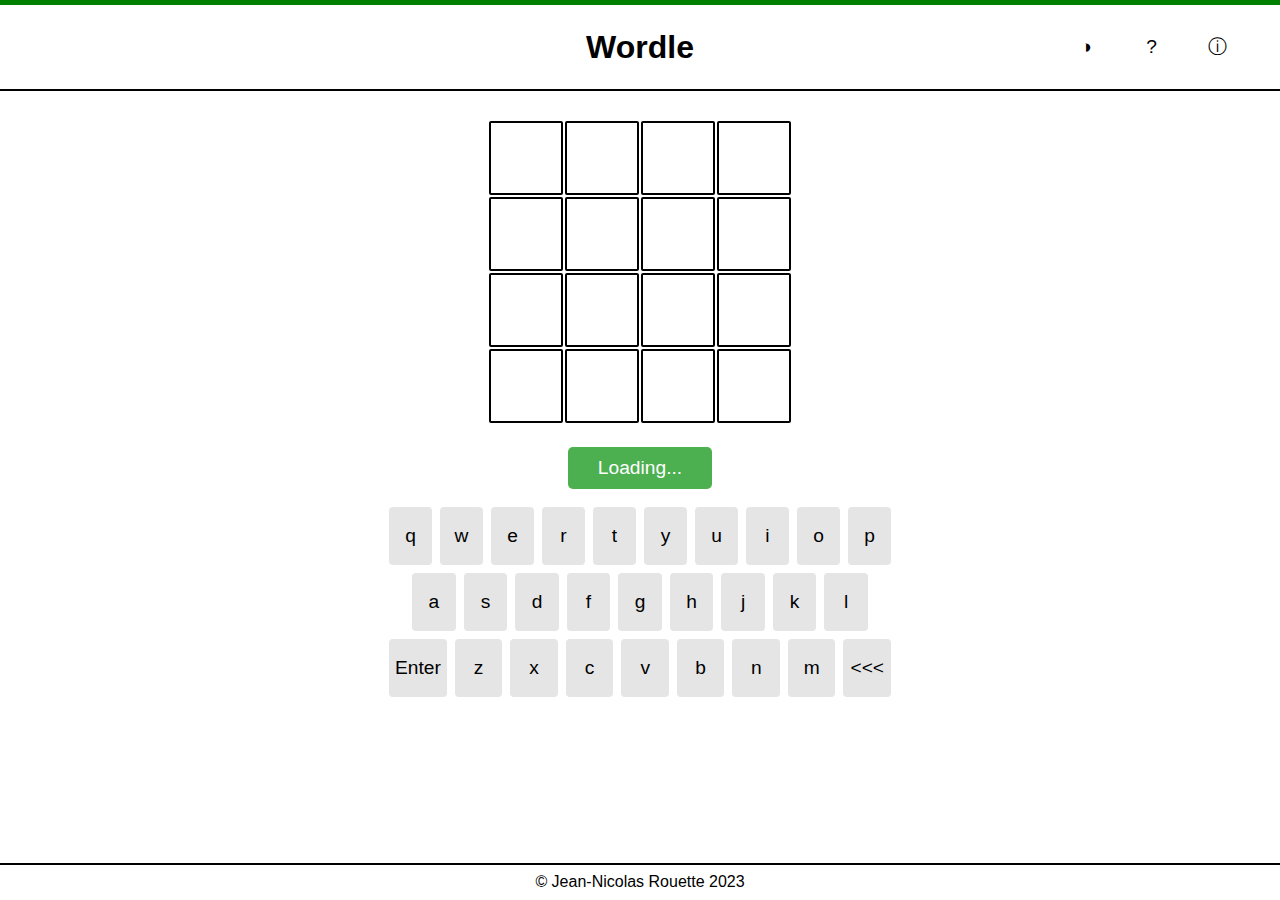
==== wordle/index.html @ 145ebba8 "Keyboard V2" ====
<!DOCTYPE html>
<html lang="en-US">
	<head>
		<meta charset="utf-8" />
    	<meta name="viewport" content="width=device-width" />
    	<title>Wordle</title>
    	<link rel="stylesheet" href="./style.css" />
  	</head>
  	<body>
		<div class="header">
			<div class="header_left"></div>
			<div class="header_center">
				<b>Wordle</b>
			</div>
			<div class="header_right">
				<button onclick="themeToggle()">&#9681;</button>
				<button onclick="hintToggle()">&#63;</button>
				<button onclick="infoToggle()">&#9432;</button>
			</div>
		</div>
		<div class="contentContainer" id="contentContainer">
			<div class="mainContentContainer" id="mainContentContainer">
				<div id="board-container">
					<div id="board">
					</div>
					<div id="hiddenWin"><img src="https://res.cloudinary.com/mkf/image/upload/v1675467141/ENSF-381/labs/congrats_fkscna.gif" alt="Congartulations!">
					</div>
				</div>
				<div class="startButton-container">
					<button onclick="startOver()" class="startButton" id="startButton">Start Over</button>
				</div>
				<div class="keyboardContainer">
					<div class="keyboard"></div>
				</div>
			</div>
			<div id="infoContainer">
				<div id="info"></div>
			</div>
		</div>
		<div class="footerContainer">
			<div id="hintContainer" class="hintContainer">
				<span id="hint"></span>
			</div>
			<div id="winBarContainer" class="winBarContainer">
				<span id="winBar">You Won!</span>
			</div>
			<div id="failedBarContainer" class="failedBarContainer">
				<span id="failedBar">You Failed!</span>
			</div>
			<div class="footer">
				<span>&#169; Jean-Nicolas Rouette 2023</span>
			</div>
		</div>
		<script src="./wordle.js"></script>
  	</body>
</html>
---- wordle/style.css ----
body {
  margin: 0;
  padding: 0;
  font-family: Arial, Helvetica, sans-serif;
  background-color: white;
  color: black;
  min-height:100vh; 
  display:flex; 
  flex-direction:column;
}

/*-------------------------------
-------------------------------*/

.hintContainer {
  display: none;
}
.showHint{
  display: block;
  justify-content: center;
  align-content: center;
  text-align: center;
  background-color: rgb(255, 241, 222);
  padding: 20px;
}

/*-------------------------------
-------------------------------*/

.winBarContainer {
  display: none;
}
.showWinBar {
  display: block;
  justify-content: center;
  align-content: center;
  text-align: center;
  background-color: rgb(237, 236, 236);
  padding: 20px;
}
.dark-mode .showWinBar {
  background-color: rgb(70, 70, 70);
}
#hideBoard {
  display: none;
}
#hiddenWin {
  display: none;
}
#shownWin {
  display: flex;
  justify-content: center;
  align-content: center;
}
#shownWin img{
  width:70%;
  height:70%;
}
.failedBarContainer {
  display: none;
}
.showFailedBar {
  display: block;
  justify-content: center;
  align-content: center;
  text-align: center;
  background-color: rgb(253, 125, 125);
  padding: 20px;
}
.dark-mode .showFailedBar {
  background-color: rgb(104, 0, 0);
}

/*-------------------------------
-------------------------------*/

.dark-mode {
  background-color: rgb(5, 5, 5);
  color: rgb(200, 200, 200);
}
.dark-mode .square {
  border: 2px solid rgb(200, 200, 200);
}
.dark-mode .header {
  border-top-color: rgb(0, 50, 0);
}
.dark-mode .startButton {
  background-color: rgb(0, 50, 0);
  color: rgb(200, 200, 200);
}
.dark-mode .header_right button:hover {
  background-color: rgb(40, 40, 40);
}
.dark-mode .showHint{
  background-color: rgba(255, 149, 0, 0.112);
}
.dark-mode .correctChar{
  background-color: rgb(153, 133, 8);
}
.dark-mode .correctLocation{
  background-color: rgb(17, 116, 17);
}
.dark-mode .incorrectChar{
  background-color: rgb(82, 82, 82);
}
/*-------------------------------
-------------------------------*/
.headerContainer {
  display: flex;
  flex-grow: 2;
  flex-shrink: 0;
}
.header {
  display: flex;
  flex-direction: row;
  align-items: center;
  justify-content: flex-start;
  flex-wrap: nowrap;
  height: auto;
  padding: 0px 30px;
  background-color: inherit;
  border-top-style: solid;
  border-bottom-style: solid;
  border-top-width: 5px;
  border-bottom-width: 2px;
  border-top-color: rgb(0, 128, 0);
  
}
.header_left {
  flex: 1;
}
.header_center {
  padding: 20px;
  font-size: 2rem;
  text-align: center;
  flex: 4;
  cursor: default;
}
.header_right {
  display: flex;
  align-items: center;
  text-align: right;
  justify-content: space-between;
  font-size: 1.5rem;
  flex: 1;
}
.header_right button {
  width: 100%;
  height: 84px;
  padding: 0px 0px;
  border: none;
  background-color: inherit;
  text-align: center;
  text-decoration: none;
  display: inline-block;
  cursor: pointer;
  font-size: 1.2rem;
  color: inherit;
}
.header_right button:hover {
  background-color: rgb(229, 229, 229);
}

/*-------------------------------
-------------------------------*/

.mainContentContainer .showWinCenter{
  display: none;
  flex-direction: column;
  flex: 1;
}

/*-------------------------------
-------------------------------*/

.mainContentContainer {
  display: flex;
  flex-direction: column;
  flex: 1;
}
.contentContainer {
  flex-grow: 150;
  display: flex;
  flex-direction: row;
  justify-content: center;
  flex-wrap: nowrap;
}
.info-tab {
  display: flex;
  flex: 1;
  align-items: flex-start;
  justify-content: flex-start;
  flex-wrap: nowrap;
  height: auto;
  border-left: 1px solid;
  color: inherit;
}
.info-tab #info{
  padding: 20px;
}
#board-container {
  display: flex;
  justify-content: center;
  align-items: center;
  overflow: hidden;
  padding-top: 20px;
}
#board {
  display: grid;
  grid-template-columns: repeat(4, 1fr);
  grid-gap: 2px;
  padding: 10px;
  box-sizing: border-box;
}
.square {
  border: 2px solid black;
  min-width: 70px;
  min-height: 70px;
  border-radius: 2px;
  text-align: center;
  font-size: 3.5rem;
}
.correctChar{
  background-color: rgb(230, 202, 19);
}
.correctLocation{
  background-color: rgb(10, 193, 10);
}
.incorrectChar{
  background-color: rgb(150, 150, 150);
}

/*-------------------------------
-------------------------------*/

.startButton-container {
  padding-top: 10px;
  display: flex;
  width: 100%;
  align-items: center;
  justify-content: center;
}
.startButton {
  background-color: #4CAF50;
  border: none;
  color: white;
  padding: 10px 30px;
  text-align: center;
  text-decoration: none;
  display: inline-block;
  font-size: 16px;
  margin: 4px 2px;
  cursor: pointer;
  border-radius: 5px;
  font-size: 1.2rem;
}

/*-------------------------------
-------------------------------*/

.footerContainer {
  flex-grow: 1;
  flex-shrink: 0;
  justify-content: center;
  align-content: center;
}
.footer {
  background-color: inherit;
  border-top-style: solid;
  /*
  position: fixed;
  left: 0;
  bottom: 0;
  */

  border-top-width: 2px;
  text-align: center;
  padding: 8px;
}

/*-------------------------------
-------------------------------*/

#liStyle {
  list-style-type: circle;
  padding-bottom: 10px;
}
#h3Style {
  padding-left: 40px;
}

/*-------------------------------
-------------------------------*/

.keyboardContainer {
  margin-top: 10px;
  width: 100%;
  display: flex;
  align-items: center;
  justify-content: center;
}
.keyboard {
  flex: 1;
  max-width: 510px;
  display: flex;
  flex-direction: column;
  justify-content: center;
  align-content: center;
}
.keyboardRow0,
.keyboardRow2 {
  flex: 1;
  display: flex;
  flex-direction: row;
  justify-content: center;
}
.keyboardRow1Container1 {
  flex: 1;
  display: flex;
  flex-direction: row;
  justify-content: center;
}
.keyboardRow1{
  flex: 20;
  display: flex;
  flex-direction: row;
  justify-content: center;
}
.buffer1,
.buffer2 {
  flex: 1;
}
.keyboard button {
  flex: 1;
  height: 58px;
  border-radius: 4px;
  border: none;
  background-color: rgb(229, 229, 229);
  margin: 4px;
  font-size: 1.2rem;
  color: inherit;
}
.keyboard button.correctLocation {
  background-color: rgb(10, 193, 10);
}
.keyboard button.correctChar {
  background-color: rgb(230, 202, 19);
}
.keyboard button.incorrectChar {
  background-color: rgb(150, 150, 150);
}
.dark-mode .keyboard button {
  background-color: rgb(35, 35, 35);
}
.dark-mode .keyboard button.correctLocation {
  background-color: rgb(17, 116, 17);
}
.dark-mode .keyboard button.correctChar {
  background-color: rgb(153, 133, 8);
}
.dark-mode .keyboard button.incorrectChar {
  background-color: rgb(82, 82, 82);
}

/*-------------------------------
-------------------------------*/

@media screen and (max-width: 850px) {
  .header_left {   
    flex: 2;
  }
  .header_right {
    flex: 2;
  }
}
@media screen and (max-width: 500px) {
  .header {
    padding: 0px 10px;
  }
  .header_left {   
    flex: 0;
  }
  .header_right button{
    padding: 0px 10px;
  }
  .header_center {
    text-align: left;
    padding-left: 5px;
  }
  #board-container {
    padding-top: 0px;
  }
  #board {
    grid-gap: 1px;
  }
  .square {
    min-width: 60px;
    min-height: 60px;
    font-size: 3rem;
  }
  .startButton-container {
    padding-top: 0px;
  }
  .contentContainer {
    flex-direction: column;
  }
  .mainContentContainer {
    padding-bottom: 10px;
  }
  .info-tab {
    border-left-width: 0px;
    border-top-style: solid;
    border-bottom-width: 2px;
  }
}
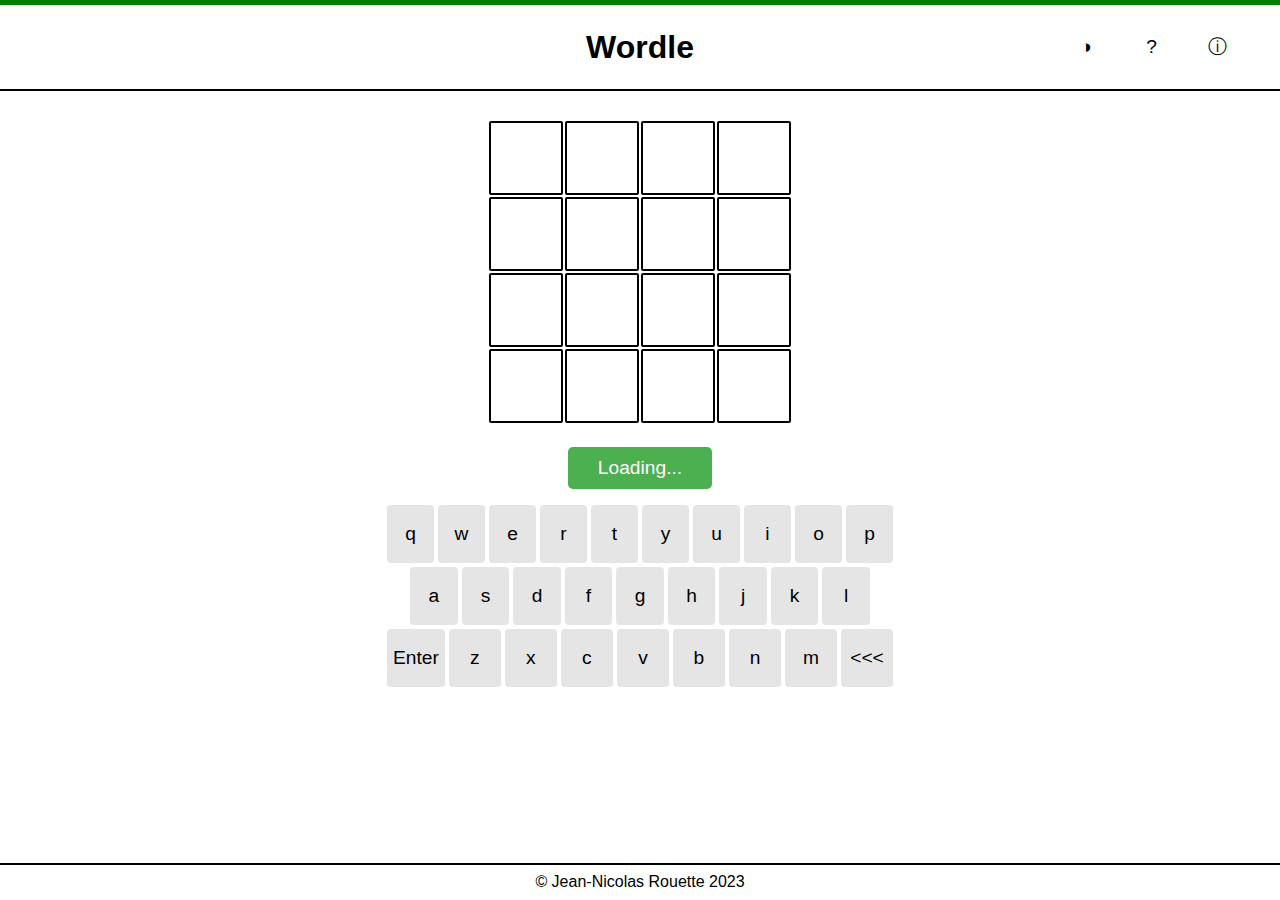
==== commit 38b3e47d: "ViewPort Change" ====
--- a/wordle/index.html
+++ b/wordle/index.html
@@ -2,7 +2,7 @@
 <html lang="en-US">
 	<head>
 		<meta charset="utf-8" />
-    	<meta name="viewport" content="width=device-width" />
+    	<meta name="viewport" content="width=device-width, initial-scale=1">
     	<title>Wordle</title>
     	<link rel="stylesheet" href="./style.css" />
   	</head>
--- a/wordle/style.css
+++ b/wordle/style.css
@@ -337,7 +337,7 @@
   border-radius: 4px;
   border: none;
   background-color: rgb(229, 229, 229);
-  margin: 4px;
+  margin: 2px;
   font-size: 1.2rem;
   color: inherit;
 }
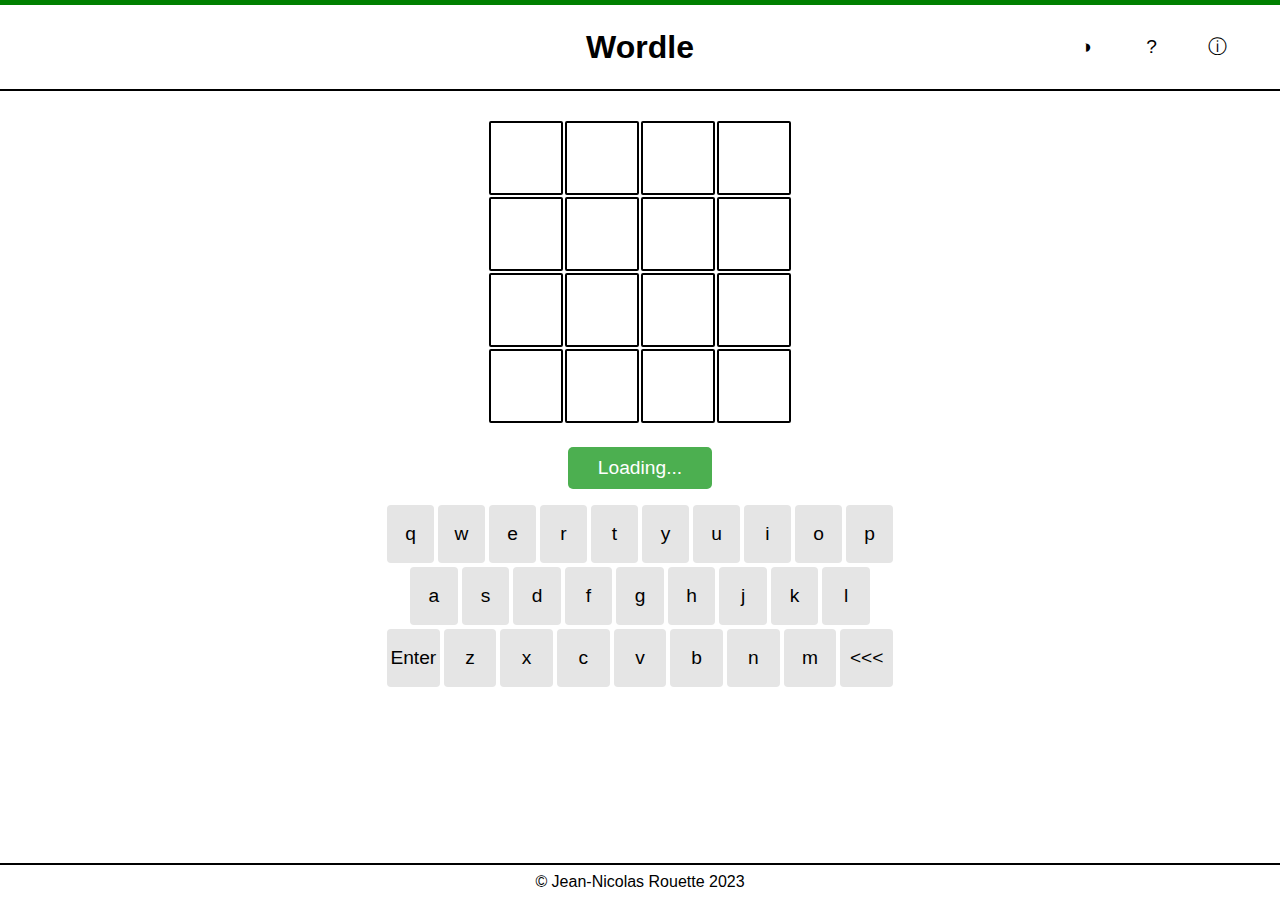
==== commit 6cf5c7a7: "Viewport Changes" ====
--- a/wordle/index.html
+++ b/wordle/index.html
@@ -3,6 +3,7 @@
 	<head>
 		<meta charset="utf-8" />
     	<meta name="viewport" content="width=device-width, initial-scale=1">
+		<meta content="width=device-width, initial-scale=1.0, maximum-scale=1.0, user-scalable=no" name="viewport"></meta>
     	<title>Wordle</title>
     	<link rel="stylesheet" href="./style.css" />
   	</head>
--- a/wordle/style.css
+++ b/wordle/style.css
@@ -5,7 +5,8 @@
   font-family: Arial, Helvetica, sans-serif;
   background-color: white;
   color: black;
-  min-height:100vh; 
+  height:100vh; 
+  height: calc(var(--vh, 1vh) * 100);
   display:flex; 
   flex-direction:column;
 }
@@ -118,7 +119,7 @@
   justify-content: flex-start;
   flex-wrap: nowrap;
   height: auto;
-  padding: 0px 30px;
+  padding: 0px 10px;
   background-color: inherit;
   border-top-style: solid;
   border-bottom-style: solid;
@@ -128,14 +129,14 @@
   
 }
 .header_left {
-  flex: 1;
+  flex: 0;
 }
 .header_center {
-  padding: 20px;
   font-size: 2rem;
-  text-align: center;
   flex: 4;
   cursor: default;
+  text-align: left;
+  padding-left: 5px;
 }
 .header_right {
   display: flex;
@@ -143,12 +144,12 @@
   text-align: right;
   justify-content: space-between;
   font-size: 1.5rem;
-  flex: 1;
+  flex: 2;
 }
 .header_right button {
   width: 100%;
   height: 84px;
-  padding: 0px 0px;
+  padding: 0px 10px;
   border: none;
   background-color: inherit;
   text-align: center;
@@ -178,11 +179,12 @@
   display: flex;
   flex-direction: column;
   flex: 1;
+  padding-bottom: 10px;
 }
 .contentContainer {
   flex-grow: 150;
   display: flex;
-  flex-direction: row;
+  flex-direction: column;
   justify-content: center;
   flex-wrap: nowrap;
 }
@@ -193,8 +195,9 @@
   justify-content: flex-start;
   flex-wrap: nowrap;
   height: auto;
-  border-left: 1px solid;
   color: inherit;
+  border-top-style: solid;
+  border-bottom-width: 2px;
 }
 .info-tab #info{
   padding: 20px;
@@ -204,22 +207,22 @@
   justify-content: center;
   align-items: center;
   overflow: hidden;
-  padding-top: 20px;
+  padding-top: 0px;
 }
 #board {
   display: grid;
+  grid-gap: 1px;
   grid-template-columns: repeat(4, 1fr);
-  grid-gap: 2px;
   padding: 10px;
   box-sizing: border-box;
 }
 .square {
   border: 2px solid black;
-  min-width: 70px;
-  min-height: 70px;
   border-radius: 2px;
   text-align: center;
-  font-size: 3.5rem;
+  min-width: 60px;
+  min-height: 60px;
+  font-size: 3rem;
 }
 .correctChar{
   background-color: rgb(230, 202, 19);
@@ -235,11 +238,11 @@
 -------------------------------*/
 
 .startButton-container {
-  padding-top: 10px;
   display: flex;
   width: 100%;
   align-items: center;
   justify-content: center;
+  padding-top: 0px;
 }
 .startButton {
   background-color: #4CAF50;
@@ -340,6 +343,7 @@
   margin: 2px;
   font-size: 1.2rem;
   color: inherit;
+  padding: 0px;
 }
 .keyboard button.correctLocation {
   background-color: rgb(10, 193, 10);
@@ -366,51 +370,49 @@
 /*-------------------------------
 -------------------------------*/
 
-@media screen and (max-width: 850px) {
+@media screen and (min-width: 500px) {
+  .header {
+    padding: 0px 30px;
+  }
   .header_left {   
     flex: 2;
   }
+  .header_right button{
+    padding: 0px 0px;
+  }
+  .header_center {
+    padding: 20px;
+    text-align: center;
+  }
+  #board-container {
+    padding-top: 20px;
+  }
+  #board {
+    grid-gap: 2px;
+  }
+  .square {
+    min-width: 70px;
+    min-height: 70px;
+    font-size: 3.5rem;
+  }
+  .startButton-container {
+    padding-top: 10px;
+  }
+  .contentContainer {
+    flex-direction: row;
+  }
+  .info-tab {
+    border-left: 2px solid;
+
+  border-top-width: 0px;
+  }
+}
+
+@media screen and (min-width: 850px) {
+  .header_left {   
+    flex: 1;
+  }
   .header_right {
-    flex: 2;
-  }
-}
-@media screen and (max-width: 500px) {
-  .header {
-    padding: 0px 10px;
-  }
-  .header_left {   
-    flex: 0;
-  }
-  .header_right button{
-    padding: 0px 10px;
-  }
-  .header_center {
-    text-align: left;
-    padding-left: 5px;
-  }
-  #board-container {
-    padding-top: 0px;
-  }
-  #board {
-    grid-gap: 1px;
-  }
-  .square {
-    min-width: 60px;
-    min-height: 60px;
-    font-size: 3rem;
-  }
-  .startButton-container {
-    padding-top: 0px;
-  }
-  .contentContainer {
-    flex-direction: column;
-  }
-  .mainContentContainer {
-    padding-bottom: 10px;
-  }
-  .info-tab {
-    border-left-width: 0px;
-    border-top-style: solid;
-    border-bottom-width: 2px;
+    flex: 1;
   }
 }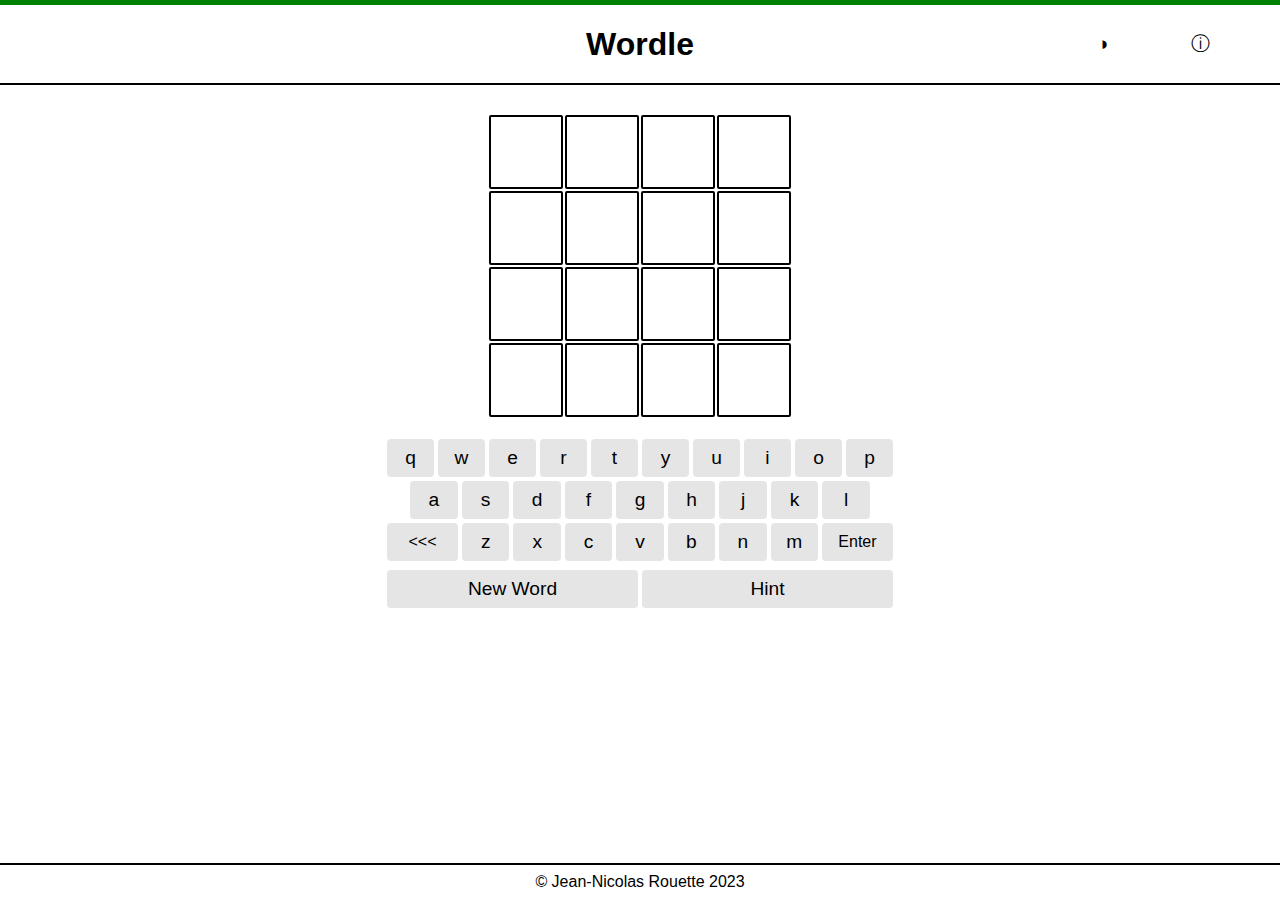
==== commit 1a66a3ef: "Database Change" ====
--- a/wordle/index.html
+++ b/wordle/index.html
@@ -15,7 +15,6 @@
 			</div>
 			<div class="header_right">
 				<button onclick="themeToggle()">&#9681;</button>
-				<button onclick="hintToggle()">&#63;</button>
 				<button onclick="infoToggle()">&#9432;</button>
 			</div>
 		</div>
@@ -27,11 +26,24 @@
 					<div id="hiddenWin"><img src="https://res.cloudinary.com/mkf/image/upload/v1675467141/ENSF-381/labs/congrats_fkscna.gif" alt="Congartulations!">
 					</div>
 				</div>
-				<div class="startButton-container">
-					<button onclick="startOver()" class="startButton" id="startButton">Start Over</button>
-				</div>
 				<div class="keyboardContainer">
 					<div class="keyboard"></div>
+				</div>
+				<div class="underKeyboardContainer">
+					<div class="startButton-container">
+						<button onclick="startOver()" class="startButton" id="startButton">New Word</button>
+						<button onclick="hintToggle()" class="startButton">Hint</button>
+					</div>
+
+				</div>
+				<div id="hintContainer" class="hintContainer">
+					<span id="hint"></span>
+				</div>
+				<div id="winBarContainer" class="winBarContainer">
+					<span id="winBar">You Won!</span>
+				</div>
+				<div id="failedBarContainer" class="failedBarContainer">
+					<span id="failedBar">You Failed!</span>
 				</div>
 			</div>
 			<div id="infoContainer">
@@ -39,15 +51,6 @@
 			</div>
 		</div>
 		<div class="footerContainer">
-			<div id="hintContainer" class="hintContainer">
-				<span id="hint"></span>
-			</div>
-			<div id="winBarContainer" class="winBarContainer">
-				<span id="winBar">You Won!</span>
-			</div>
-			<div id="failedBarContainer" class="failedBarContainer">
-				<span id="failedBar">You Failed!</span>
-			</div>
 			<div class="footer">
 				<span>&#169; Jean-Nicolas Rouette 2023</span>
 			</div>
--- a/wordle/style.css
+++ b/wordle/style.css
@@ -10,6 +10,9 @@
   display:flex; 
   flex-direction:column;
 }
+.hidden {
+  display: none;
+}
 
 /*-------------------------------
 -------------------------------*/
@@ -87,7 +90,7 @@
   border-top-color: rgb(0, 50, 0);
 }
 .dark-mode .startButton {
-  background-color: rgb(0, 50, 0);
+  background-color: rgb(35, 35, 35);
   color: rgb(200, 200, 200);
 }
 .dark-mode .header_right button:hover {
@@ -148,7 +151,7 @@
 }
 .header_right button {
   width: 100%;
-  height: 84px;
+  height: 50px;
   padding: 0px 10px;
   border: none;
   background-color: inherit;
@@ -237,26 +240,37 @@
 /*-------------------------------
 -------------------------------*/
 
+.underKeyboardContainer {
+  display: flex;
+  align-items: center;
+  justify-content: center;
+  padding-top: 0px;
+  justify-content: center;
+  align-content: center;
+}
+
 .startButton-container {
   display: flex;
-  width: 100%;
   align-items: center;
   justify-content: center;
   padding-top: 0px;
+  justify-content: center;
+  align-content: center;
+  flex: 1;
+  max-width: 510px;
 }
 .startButton {
-  background-color: #4CAF50;
+  flex: 1;
+  height: 38px;
+  border-radius: 4px;
   border: none;
-  color: white;
-  padding: 10px 30px;
-  text-align: center;
-  text-decoration: none;
-  display: inline-block;
-  font-size: 16px;
-  margin: 4px 2px;
-  cursor: pointer;
-  border-radius: 5px;
+  background-color: rgb(229, 229, 229);
+  margin: 2px;
+  margin-top: 7px;
+  margin-bottom: 9px;
   font-size: 1.2rem;
+  color: inherit;
+  padding: 0px;
 }
 
 /*-------------------------------
@@ -336,7 +350,7 @@
 }
 .keyboard button {
   flex: 1;
-  height: 58px;
+  height: 38px;
   border-radius: 4px;
   border: none;
   background-color: rgb(229, 229, 229);
@@ -345,6 +359,12 @@
   color: inherit;
   padding: 0px;
 }
+
+.keyboard button#Enter,
+.keyboard button#\<\<\< {
+  flex: 1.5;
+  font-size: 1rem;
+}
 .keyboard button.correctLocation {
   background-color: rgb(10, 193, 10);
 }
@@ -371,6 +391,9 @@
 -------------------------------*/
 
 @media screen and (min-width: 500px) {
+  .footerContainer {
+    display: block;
+  }
   .header {
     padding: 0px 30px;
   }
@@ -379,6 +402,7 @@
   }
   .header_right button{
     padding: 0px 0px;
+    height: 78px;
   }
   .header_center {
     padding: 20px;
@@ -395,9 +419,6 @@
     min-height: 70px;
     font-size: 3.5rem;
   }
-  .startButton-container {
-    padding-top: 10px;
-  }
   .contentContainer {
     flex-direction: row;
   }
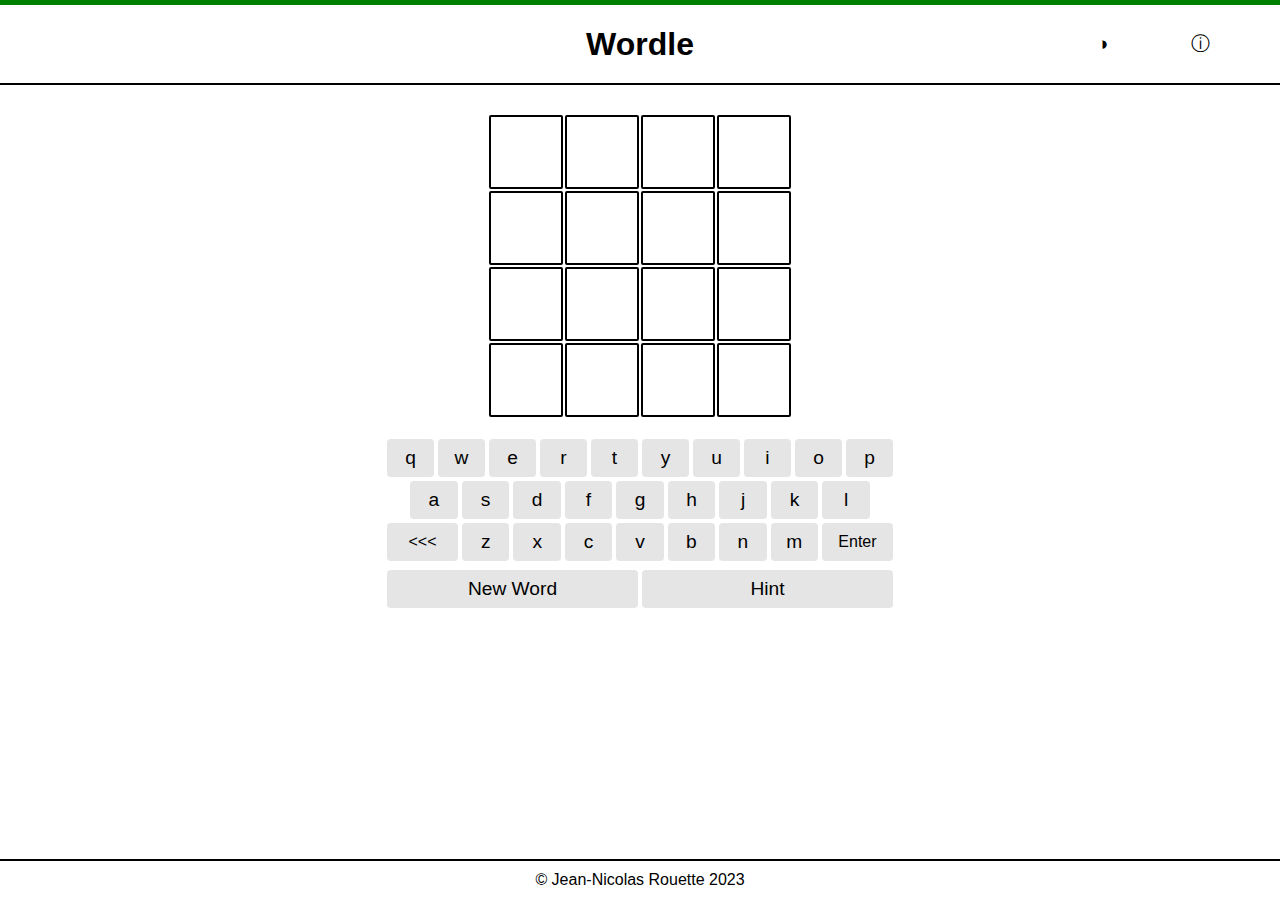
==== commit 3cf567b1: "faveicon" ====
--- a/wordle/index.html
+++ b/wordle/index.html
@@ -1,11 +1,20 @@
 <!DOCTYPE html>
 <html lang="en-US">
 	<head>
+
+
+		<link rel="apple-touch-icon" sizes="180x180" href="favicon_io/apple-touch-icon.png">
+		<link rel="icon" type="image/png" sizes="32x32" href="favicon_io/favicon-32x32.png">
+		<link rel="icon" type="image/png" sizes="16x16" href="favicon_io/favicon-16x16.png">
+		<link rel="manifest" href="favicon_io/site.webmanifest">
+
 		<meta charset="utf-8" />
     	<meta name="viewport" content="width=device-width, initial-scale=1">
 		<meta content="width=device-width, initial-scale=1.0, maximum-scale=1.0, user-scalable=no" name="viewport"></meta>
     	<title>Wordle</title>
     	<link rel="stylesheet" href="./style.css" />
+
+
   	</head>
   	<body>
 		<div class="header">
@@ -32,7 +41,7 @@
 				<div class="underKeyboardContainer">
 					<div class="startButton-container">
 						<button onclick="startOver()" class="startButton" id="startButton">New Word</button>
-						<button onclick="hintToggle()" class="startButton">Hint</button>
+						<button onclick="hintToggle()" class="startButton" id="hintButton">Hint</button>
 					</div>
 
 				</div>
--- a/wordle/style.css
+++ b/wordle/style.css
@@ -26,7 +26,8 @@
   align-content: center;
   text-align: center;
   background-color: rgb(255, 241, 222);
-  padding: 20px;
+  padding: 10px;
+  color: inherit;
 }
 
 /*-------------------------------
@@ -182,7 +183,6 @@
   display: flex;
   flex-direction: column;
   flex: 1;
-  padding-bottom: 10px;
 }
 .contentContainer {
   flex-grow: 150;
@@ -227,11 +227,11 @@
   min-height: 60px;
   font-size: 3rem;
 }
+.correctLocation{
+  background-color: rgb(10, 193, 10);
+}
 .correctChar{
   background-color: rgb(230, 202, 19);
-}
-.correctLocation{
-  background-color: rgb(10, 193, 10);
 }
 .incorrectChar{
   background-color: rgb(150, 150, 150);
@@ -273,6 +273,14 @@
   padding: 0px;
 }
 
+.border {
+  background-color: rgb(0, 158, 0);
+}
+.dark-mode .border {
+  background-color: rgb(0, 50, 0);
+}
+
+
 /*-------------------------------
 -------------------------------*/
 
@@ -293,7 +301,7 @@
 
   border-top-width: 2px;
   text-align: center;
-  padding: 8px;
+  padding: 3px;
 }
 
 /*-------------------------------
@@ -365,23 +373,23 @@
   flex: 1.5;
   font-size: 1rem;
 }
+.keyboard button.correctChar {
+  background-color: rgb(230, 202, 19);
+}
 .keyboard button.correctLocation {
   background-color: rgb(10, 193, 10);
 }
-.keyboard button.correctChar {
-  background-color: rgb(230, 202, 19);
-}
 .keyboard button.incorrectChar {
   background-color: rgb(150, 150, 150);
 }
 .dark-mode .keyboard button {
   background-color: rgb(35, 35, 35);
 }
+.dark-mode .keyboard button.correctChar {
+  background-color: rgb(153, 133, 8);
+}
 .dark-mode .keyboard button.correctLocation {
   background-color: rgb(17, 116, 17);
-}
-.dark-mode .keyboard button.correctChar {
-  background-color: rgb(153, 133, 8);
 }
 .dark-mode .keyboard button.incorrectChar {
   background-color: rgb(82, 82, 82);
@@ -427,6 +435,9 @@
 
   border-top-width: 0px;
   }
+  .footer {
+  padding: 10px;
+  }
 }
 
 @media screen and (min-width: 850px) {
